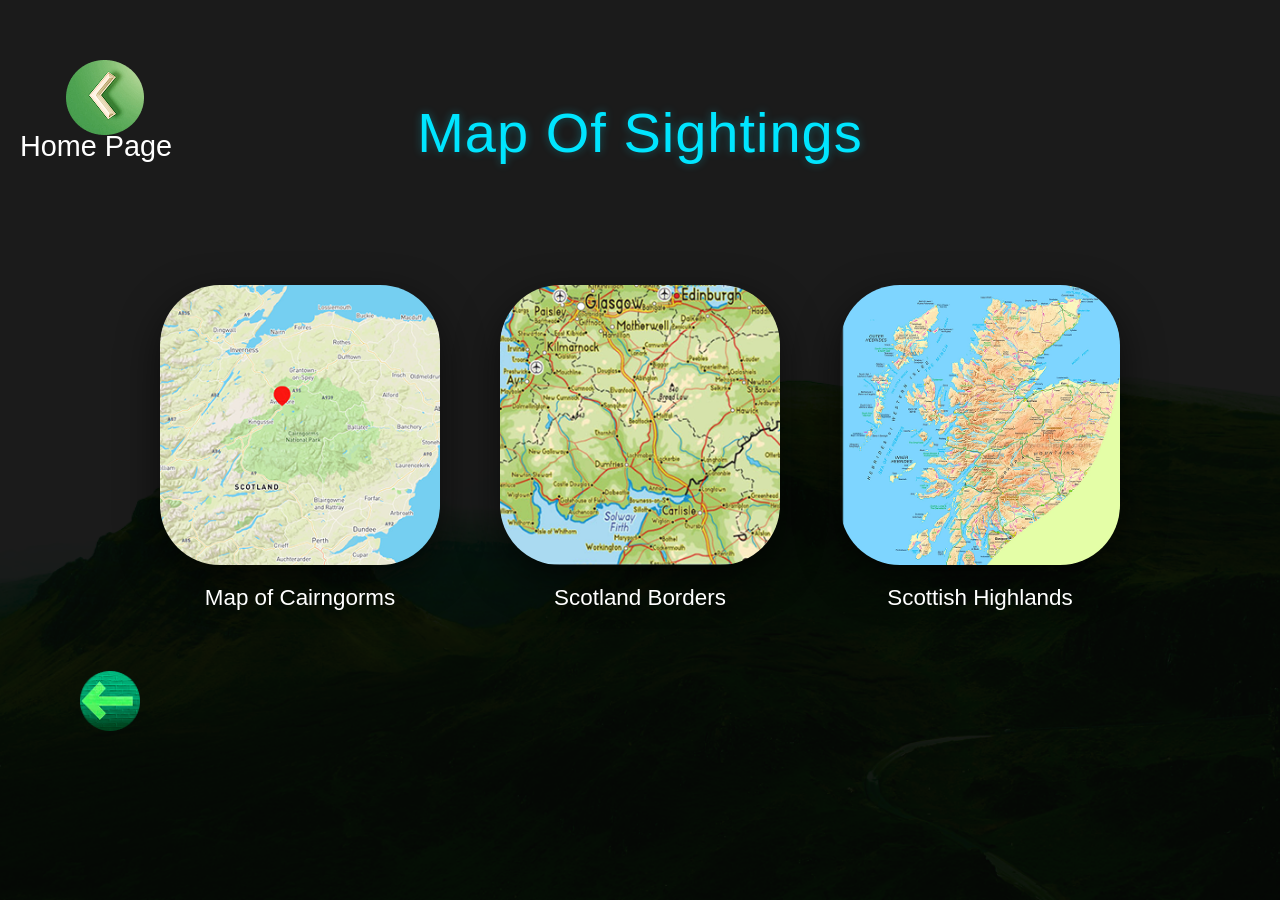
==== map-detail.html @ 18d1e909 "feat: add detailed map page and update navigation link - Replace link from map-view.html to new map-" ====
<!DOCTYPE html>
<html lang="en">
<head>
    <meta charset="UTF-8">
    <meta name="viewport" content="width=device-width, initial-scale=1.0">
    <title>Map Of Sightings - Scottish Mammal Observations</title>
    <link rel="stylesheet" href="styles.css">
</head>
<body class="sightings-page">
    <div class="overlay"></div>
    <main class="sightings-container">
        <header class="sightings-header">
            <a href="index.html" class="home-link-top">
                <div class="back-arrow">
                    <img src="images/homepage arrow.png" alt="Home">
                </div>
                <span>Home Page</span>
            </a>
            <h1>Map Of Sightings</h1>
        </header>

        <section class="maps-grid">
            <div class="map-item">
                <div class="map-container">
                    <img src="images/sightings/Map of Cairngorms.png" alt="Map of Cairngorms">
                </div>
                <span class="map-label">Map of Cairngorms</span>
            </div>

            <div class="map-item">
                <div class="map-container">
                    <img src="images/sightings/Scotland Borders.png" alt="Scotland Borders">
                </div>
                <span class="map-label">Scotland Borders</span>
            </div>

            <div class="map-item">
                <div class="map-container">
                    <img src="images/sightings/Scottish Highlands.png" alt="Scottish Highlands">
                </div>
                <span class="map-label">Scottish Highlands</span>
            </div>
        </section>

        <div class="bottom-controls">
            <a href="map-view.html" class="bottom-back-btn">
                <img src="images/left.png" alt="Back">
            </a>
        </div>
    </main>
</body>
</html>
---- styles.css ----
:root {
    --primary-cyan: #00E5FF;
    --accent-pink: #F28C8C;
    --text-white: #FFFFFF;
    --overlay-color: rgba(0, 15, 15, 0.7); /* Slightly teal tinted dark overlay */
    --font-family: -apple-system, BlinkMacSystemFont, "Segoe UI", Roboto, Helvetica, Arial, sans-serif;
}

* {
    margin: 0;
    padding: 0;
    box-sizing: border-box;
}

body {
    font-family: var(--font-family);
    min-height: 100vh;
    display: flex;
    justify-content: center;
    align-items: flex-start;
    color: var(--text-white);
    overflow-x: hidden;
    background: #000; /* Fallback */
}

.home-page, .species-page, .map-view-page, .sightings-page, .search-page {
    background: url('images/background-img.png') no-repeat center center fixed;
    background-size: cover;
    position: relative;
}

/* Search Page Styles */
.search-container {
    width: 100%;
    max-width: 1200px;
    padding: 60px 20px;
    margin: 0 auto;
    display: flex;
    flex-direction: column;
    align-items: center;
}

.search-container h1 {
    font-size: 3rem;
    font-weight: 300;
    margin-bottom: 80px;
    color: var(--text-white);
}

.search-form {
    width: 100%;
    max-width: 900px;
    display: flex;
    flex-direction: column;
    gap: 40px;
    margin-bottom: 80px;
}

.form-group {
    display: grid;
    grid-template-columns: 300px 1fr;
    align-items: center;
    gap: 20px;
}

.form-group label {
    font-size: 1.8rem;
    font-weight: 300;
    color: var(--text-white);
    text-align: right;
}

.form-group input, 
.form-group textarea {
    width: 100%;
    background: #D9D9D9;
    border: none;
    padding: 15px;
    font-size: 1.2rem;
    color: #000;
    outline: none;
}

.form-group textarea {
    height: 120px;
    resize: none;
}

/* Mobile Responsive Search */
@media (max-width: 768px) {
    .form-group {
        grid-template-columns: 1fr;
        gap: 10px;
    }

    .form-group label {
        text-align: left;
        font-size: 1.4rem;
    }

    .search-container h1 {
        font-size: 2.2rem;
        margin-bottom: 40px;
    }

    .search-form {
        gap: 25px;
    }
}

/* Sightings Page Specific Styles */
.sightings-container {
    max-width: 1400px;
    padding: 60px 20px;
    display: flex;
    flex-direction: column;
    align-items: center;
}

.sightings-container h1 {
    font-size: 3.5rem;
    font-weight: 300;
    margin-bottom: 80px;
}

.sighting-grid {
    display: flex;
    justify-content: center;
    gap: 40px;
    width: 100%;
    margin-bottom: 100px;
}

.sighting-card {
    display: flex;
    flex-direction: column;
    align-items: center;
    gap: 15px;
}

.sighting-card .animal-name-top {
    font-size: 1.5rem;
    font-weight: 300;
    color: var(--text-white);
}

.sighting-card .location-name-bottom {
    font-size: 1.5rem;
    font-weight: 300;
    color: var(--text-white);
}

.sighting-image-container {
    width: 220px;
    height: 380px;
    overflow: hidden;
    box-shadow: 0 15px 40px rgba(0, 0, 0, 0.6);
}

.sighting-image-container img {
    width: 100%;
    height: 100%;
    object-fit: cover;
}

.page-nav-controls {
    display: flex;
    justify-content: space-between;
    width: 100%;
    max-width: 1200px;
    padding: 0 40px;
}

.page-nav-btn {
    width: 80px;
    height: 60px;
    cursor: pointer;
    transition: transform 0.2s ease;
}

.page-nav-btn:hover {
    transform: scale(1.1);
}

.page-nav-btn img {
    width: 100%;
    height: 100%;
}

/* Responsive Scaling for Sightings */
@media (max-width: 1100px) {
    .sighting-grid {
        gap: 20px;
    }
    
    .sighting-image-container {
        width: 180px;
        height: 320px;
    }
}

@media (max-width: 768px) {
    .sighting-grid {
        flex-wrap: wrap;
        gap: 30px;
    }

    .sighting-image-container {
        width: 160px;
        height: 280px;
    }
}

@media (max-width: 480px) {
    .sightings-container h1 {
        font-size: 2.5rem;
        margin-bottom: 40px;
    }

    .sighting-grid {
        flex-direction: column;
        align-items: center;
        gap: 40px;
    }

    .sighting-image-container {
        width: 240px;
        height: 400px;
    }

    .page-nav-controls {
        padding: 0 20px;
    }

    .page-nav-btn {
        width: 60px;
        height: 45px;
    }
}

/* Dark effect removed as requested */
.overlay {
    display: none;
}

/* Detail View Styles */
.detail-view {
    max-width: 1000px;
    padding: 80px 20px;
}

.detail-header {
    text-align: left;
    margin-bottom: 60px;
}

.detail-header h1 {
    margin-top: 20px;
    margin-bottom: 0;
}

.back-link {
    display: inline-flex;
    align-items: center;
    gap: 10px;
    color: var(--primary-cyan);
    text-decoration: none;
    font-size: 1.1rem;
    transition: transform 0.2s ease;
}

.back-link:hover {
    transform: translateX(-5px);
}

.species-content {
    display: grid;
    grid-template-columns: 1fr 1fr;
    gap: 60px;
    align-items: start;
    text-align: left;
}

.species-image-large {
    width: 100%;
    border-radius: 40px;
    overflow: hidden;
    box-shadow: 0 20px 50px rgba(0, 0, 0, 0.8);
}

.species-image-large img {
    width: 100%;
    display: block;
}

.species-info {
    display: flex;
    flex-direction: column;
    gap: 25px;
}

.info-label {
    color: var(--primary-cyan);
    font-size: 1.5rem;
    font-weight: 400;
}

.species-info p {
    font-size: 1.1rem;
    line-height: 1.6;
    color: rgba(255, 255, 255, 0.85);
}

.species-meta {
    display: flex;
    gap: 40px;
    margin-top: 20px;
    padding-top: 30px;
    border-top: 1px solid rgba(0, 229, 255, 0.2);
}

.meta-item {
    display: flex;
    flex-direction: column;
    gap: 5px;
}

.meta-label {
    color: var(--accent-pink);
    font-size: 0.9rem;
    text-transform: uppercase;
    letter-spacing: 1px;
}

.meta-value {
    font-size: 1.5rem;
    font-weight: 300;
}

/* Responsive Scaling for Detail View */
@media (max-width: 900px) {
    .species-content {
        grid-template-columns: 1fr;
        gap: 40px;
    }

    .detail-view {
        padding: 40px 20px;
    }
}

@media (max-width: 480px) {
    .detail-header h1 {
        font-size: 2.5rem;
    }

    .species-image-large {
        border-radius: 20px;
    }

    .info-label {
        font-size: 1.25rem;
    }

    .meta-value {
        font-size: 1.2rem;
    }
}

main {
    position: relative;
    z-index: 2;
    width: 100%;
    max-width: 1200px;
    padding: 100px 20px;
    text-align: center;
}

header h1 {
    color: var(--primary-cyan);
    font-size: 3.5rem;
    font-weight: 400;
    letter-spacing: 1px;
    margin-bottom: 120px;
    text-shadow: 0 0 10px rgba(0, 229, 255, 0.3);
}

.nav-grid {
    display: flex;
    justify-content: space-evenly;
    gap: 40px;
    padding: 0 60px;
}

.nav-item {
    text-decoration: none;
    display: flex;
    flex-direction: column;
    align-items: center;
    gap: 20px;
    transition: all 0.3s ease;
}

.nav-item:hover {
    transform: scale(1.05);
}

.nav-item:hover .image-container {
    box-shadow: 0 0 25px var(--primary-cyan);
}

.nav-label {
    color: var(--primary-cyan);
    font-size: 1.8rem;
    font-weight: 400;
}

/* Sightings Page Styles */
.sightings-page {
    text-align: center;
}

.sightings-header {
    width: 100%;
    max-width: 1400px;
    padding: 40px 60px;
    display: flex;
    flex-direction: column;
    align-items: center;
    position: relative;
}

.sightings-header h1 {
    font-size: 3.5rem;
    font-weight: 400;
    margin-bottom: 20px;
}

.maps-grid {
    display: flex;
    justify-content: center;
    gap: 60px;
    padding: 60px 20px;
    width: 100%;
}

.map-item {
    display: flex;
    flex-direction: column;
    align-items: center;
    gap: 20px;
}

.map-container {
    width: 280px;
    height: 280px;
    border-radius: 60px;
    overflow: hidden;
    box-shadow: 0 15px 40px rgba(0, 0, 0, 0.6);
    transition: transform 0.3s ease;
}

.map-item:hover .map-container {
    transform: scale(1.05);
}

.map-container img {
    width: 100%;
    height: 100%;
    object-fit: cover;
}

.map-label {
    font-size: 1.4rem;
    font-weight: 300;
    color: var(--text-white);
}

.bottom-controls {
    width: 100%;
    max-width: 1400px;
    padding: 0 60px 60px;
    text-align: left;
}

.bottom-back-btn {
    display: inline-block;
    width: 60px;
    height: 60px;
    transition: transform 0.2s ease;
}

.bottom-back-btn:hover {
    transform: scale(1.1);
}

.bottom-back-btn img {
    width: 100%;
    height: 100%;
}

/* Mobile Responsive Sightings */
@media (max-width: 480px) {
    .sightings-header {
        padding: 40px 20px;
    }

    .sightings-header h1 {
        font-size: 2.5rem;
    }

    .maps-grid {
        flex-direction: column;
        gap: 40px;
        padding: 20px;
    }

    .map-container {
        width: 220px;
        height: 220px;
        border-radius: 110px;
    }

    .map-label {
        font-size: 1.1rem;
    }

    .bottom-controls {
        padding: 20px;
    }

    .bottom-back-btn {
        width: 45px;
        height: 45px;
    }
}


/* Map View Styles */
.map-view-container {
    max-width: 1400px;
    padding: 60px 40px;
    margin: 0 auto;
    display: flex;
    flex-direction: column;
    align-items: center;
    text-align: center;
}

.map-view-header {
    width: 100%;
    display: flex;
    flex-direction: column;
    align-items: center;
    position: relative;
    margin-bottom: 60px;
}

.map-view-header h1 {
    font-size: 3.5rem;
    font-weight: 400;
    margin-bottom: 0;
    color: var(--primary-cyan);
    text-shadow: 0 0 10px rgba(0, 229, 255, 0.3);
}

.home-link-top {
    position: absolute;
    top: 0;
    left: 0;
    display: flex;
    flex-direction: column;
    align-items: center;
    gap: 10px;
    text-decoration: none;
    color: var(--text-white);
}

.home-link-top .back-arrow {
    width: 60px;
    height: 60px;
}

.home-link-top span {
    font-size: 1.8rem;
    font-weight: 300;
}

.large-map-display {
    width: 100%;
    max-width: 500px;
    border-radius: 60px;
    overflow: hidden;
    box-shadow: 0 20px 60px rgba(0, 0, 0, 0.7);
    margin-bottom: 40px;
}

.large-map-display img {
    width: 100%;
    display: block;
    object-fit: cover;
}

.map-nav-controls {
    display: flex;
    align-items: center;
    justify-content: center;
    gap: 150px;
    width: 100%;
    margin-bottom: 60px;
}

.nav-arrow {
    width: 50px;
    height: 50px;
    cursor: pointer;
    transition: transform 0.2s ease;
}

.nav-arrow:hover {
    transform: scale(1.1);
}

.nav-arrow img {
    width: 100%;
    height: 100%;
}

.bottom-back-btn {
    align-self: flex-start;
    width: 60px;
    height: 60px;
    transition: transform 0.2s ease;
}

.bottom-back-btn:hover {
    transform: scale(1.1);
}

.bottom-back-btn img {
    width: 100%;
    height: 100%;
}

/* Mobile Responsive Map View */
@media (max-width: 768px) {
    .map-view-container {
        padding: 40px 20px;
    }

    .map-view-header h1 {
        font-size: 2.5rem;
    }

    .home-link-top {
        position: static;
        margin-bottom: 40px;
        align-self: flex-start;
    }

    .home-link-top .back-arrow {
        width: 45px;
        height: 45px;
    }

    .home-link-top span {
        font-size: 1.2rem;
    }

    .large-map-display {
        max-width: 320px;
        border-radius: 40px;
    }

    .map-nav-controls {
        gap: 60px;
    }

    .bottom-back-btn {
        width: 45px;
        height: 45px;
    }
}


.image-container {
    width: 220px;
    height: 220px;
    border-radius: 40px;
    overflow: hidden;
    box-shadow: 0 15px 40px rgba(0, 0, 0, 0.8);
    border: 2px solid transparent;
    transition: all 0.3s ease;
}

.image-container img {
    width: 100%;
    height: 100%;
    object-fit: cover;
}

.animal-name {
    color: var(--accent-pink);
    font-size: 1.4rem;
    font-weight: 400;
}

/* Responsive Labels */
.mobile-label {
    display: none;
}

/* Tablet / Desktop scaling */
@media (max-width: 1200px) {
    header h1 {
        font-size: 2.8rem;
    }

    .nav-grid {
        gap: 20px;
        padding: 0 20px;
    }
    
    .image-container {
        width: 180px;
        height: 180px;
    }

    .nav-label {
        font-size: 1.4rem;
    }

    .animal-name {
        font-size: 1.1rem;
    }
}

/* Mobile Design Matching */
@media (max-width: 480px) {
    main {
        padding: 60px 10px;
    }

    header h1 {
        font-size: 1.75rem;
        margin-bottom: 80px;
    }

    .nav-grid {
        display: flex;
        flex-direction: row;
        justify-content: center;
        gap: 8px;
        padding: 0 5px;
    }

    .nav-item {
        gap: 10px;
    }

    .nav-label {
        font-size: 0.95rem;
    }

    .desktop-label {
        display: none;
    }

    .mobile-label {
        display: block;
    }

    .image-container {
        width: 85px;
        height: 85px;
        border-radius: 18px;
        box-shadow: 0 5px 15px rgba(0, 0, 0, 0.6);
    }

    .animal-name {
        font-size: 0.8rem;
        max-width: 85px;
        line-height: 1.2;
    }
}
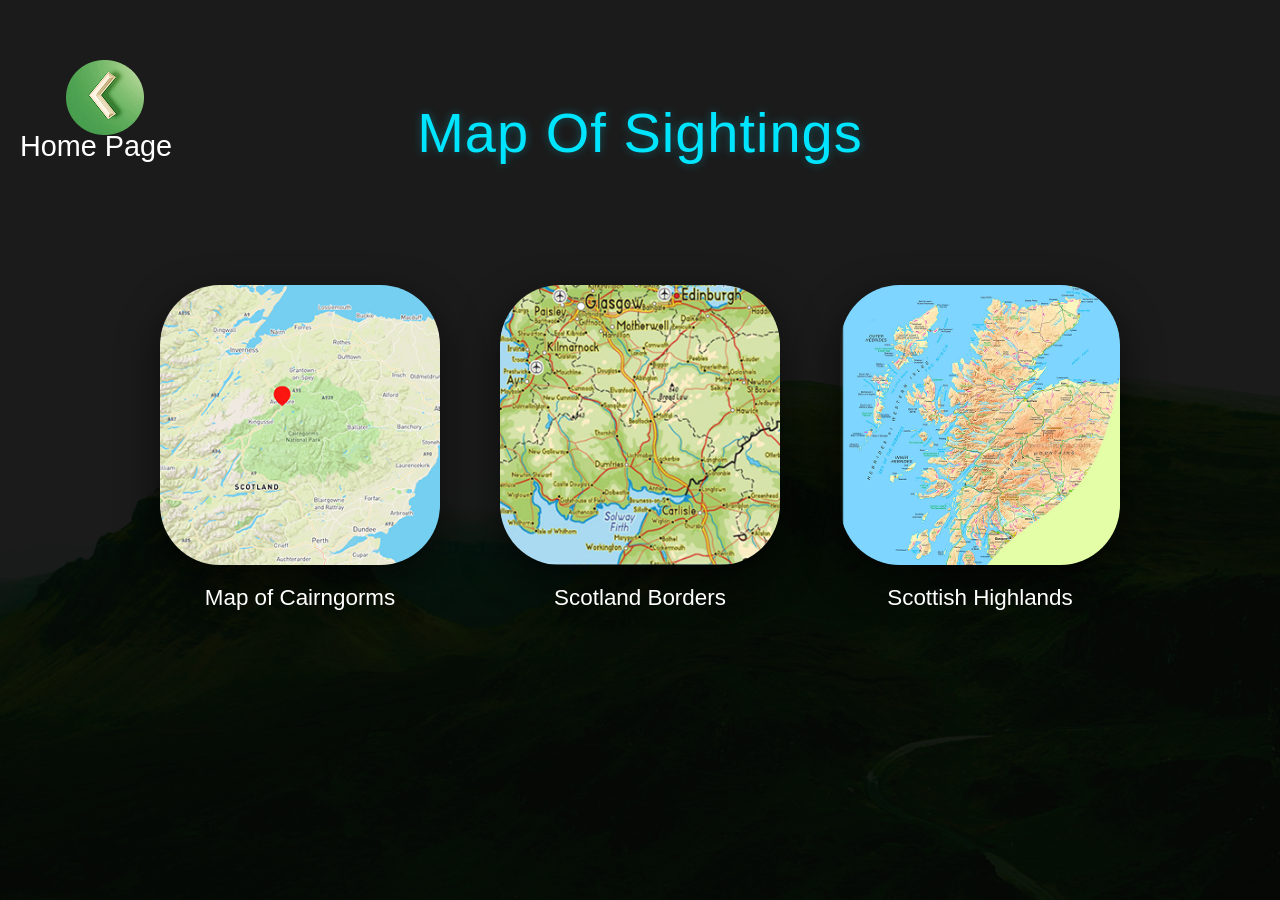
==== commit ade6df6a: "style: refactor html structure and css for maintainability - Add descriptive comments to all HTML fi" ====
--- a/map-detail.html
+++ b/map-detail.html
@@ -1,25 +1,40 @@
+<!-- 
+  File: map-detail.html
+  Purpose: Detailed map view page for sightings.
+  Functionality: Displays three circular maps of specific Scottish regions:
+    - Map of Cairngorms
+    - Scotland Borders
+    - Scottish Highlands
+  Includes navigation back to the main map view and the home page.
+-->
 <!DOCTYPE html>
 <html lang="en">
 <head>
     <meta charset="UTF-8">
     <meta name="viewport" content="width=device-width, initial-scale=1.0">
     <title>Map Of Sightings - Scottish Mammal Observations</title>
+    <!-- Links to the shared external CSS -->
     <link rel="stylesheet" href="styles.css">
 </head>
 <body class="sightings-page">
+    <!-- Overlay placeholder for background effects -->
     <div class="overlay"></div>
     <main class="sightings-container">
+        <!-- Top Navigation: Link back to Home Page -->
         <header class="sightings-header">
             <a href="index.html" class="home-link-top">
                 <div class="back-arrow">
                     <img src="images/homepage arrow.png" alt="Home">
                 </div>
+                <!-- Label hidden on desktop via CSS, visible on mobile -->
                 <span>Home Page</span>
             </a>
             <h1>Map Of Sightings</h1>
         </header>
 
+        <!-- Regional Maps Grid: Each item contains a map image and a descriptive label -->
         <section class="maps-grid">
+            <!-- Cairngorms Region -->
             <div class="map-item">
                 <div class="map-container">
                     <img src="images/sightings/Map of Cairngorms.png" alt="Map of Cairngorms">
@@ -27,6 +42,7 @@
                 <span class="map-label">Map of Cairngorms</span>
             </div>
 
+            <!-- Scotland Borders Region -->
             <div class="map-item">
                 <div class="map-container">
                     <img src="images/sightings/Scotland Borders.png" alt="Scotland Borders">
@@ -34,6 +50,7 @@
                 <span class="map-label">Scotland Borders</span>
             </div>
 
+            <!-- Scottish Highlands Region -->
             <div class="map-item">
                 <div class="map-container">
                     <img src="images/sightings/Scottish Highlands.png" alt="Scottish Highlands">
@@ -42,11 +59,6 @@
             </div>
         </section>
 
-        <div class="bottom-controls">
-            <a href="map-view.html" class="bottom-back-btn">
-                <img src="images/left.png" alt="Back">
-            </a>
-        </div>
     </main>
 </body>
 </html>
--- a/styles.css
+++ b/styles.css
@@ -1,3 +1,17 @@
+/**
+ * File: styles.css
+ * Purpose: Central stylesheet for the Scottish Mammal Observations project.
+ * Architecture:
+ * - Uses CSS Variables for theme colors and typography.
+ * - Employs a combination of Flexbox and Grid for responsive layouts.
+ * - Implements mobile-first and desktop-first media queries to match pixel-perfect designs.
+ * - Handles distinct page themes (Home, Species, Map, Sightings, Search).
+ */
+
+/* ==========================================================================
+   Variables & Base Reset
+   ========================================================================== */
+
 :root {
     --primary-cyan: #00E5FF;
     --accent-pink: #F28C8C;
@@ -20,8 +34,12 @@
     align-items: flex-start;
     color: var(--text-white);
     overflow-x: hidden;
-    background: #000; /* Fallback */
-}
+    background: #000; /* Fallback background color */
+}
+
+/* ==========================================================================
+   Global Background & Overlay
+   ========================================================================== */
 
 .home-page, .species-page, .map-view-page, .sightings-page, .search-page {
     background: url('images/background-img.png') no-repeat center center fixed;
@@ -29,343 +47,21 @@
     position: relative;
 }
 
-/* Search Page Styles */
-.search-container {
-    width: 100%;
-    max-width: 1200px;
-    padding: 60px 20px;
-    margin: 0 auto;
-    display: flex;
-    flex-direction: column;
-    align-items: center;
-}
-
-.search-container h1 {
-    font-size: 3rem;
-    font-weight: 300;
-    margin-bottom: 80px;
-    color: var(--text-white);
-}
-
-.search-form {
-    width: 100%;
-    max-width: 900px;
-    display: flex;
-    flex-direction: column;
-    gap: 40px;
-    margin-bottom: 80px;
-}
-
-.form-group {
-    display: grid;
-    grid-template-columns: 300px 1fr;
-    align-items: center;
-    gap: 20px;
-}
-
-.form-group label {
-    font-size: 1.8rem;
-    font-weight: 300;
-    color: var(--text-white);
-    text-align: right;
-}
-
-.form-group input, 
-.form-group textarea {
-    width: 100%;
-    background: #D9D9D9;
-    border: none;
-    padding: 15px;
-    font-size: 1.2rem;
-    color: #000;
-    outline: none;
-}
-
-.form-group textarea {
-    height: 120px;
-    resize: none;
-}
-
-/* Mobile Responsive Search */
-@media (max-width: 768px) {
-    .form-group {
-        grid-template-columns: 1fr;
-        gap: 10px;
-    }
-
-    .form-group label {
-        text-align: left;
-        font-size: 1.4rem;
-    }
-
-    .search-container h1 {
-        font-size: 2.2rem;
-        margin-bottom: 40px;
-    }
-
-    .search-form {
-        gap: 25px;
-    }
-}
-
-/* Sightings Page Specific Styles */
-.sightings-container {
-    max-width: 1400px;
-    padding: 60px 20px;
-    display: flex;
-    flex-direction: column;
-    align-items: center;
-}
-
-.sightings-container h1 {
-    font-size: 3.5rem;
-    font-weight: 300;
-    margin-bottom: 80px;
-}
-
-.sighting-grid {
-    display: flex;
-    justify-content: center;
-    gap: 40px;
-    width: 100%;
-    margin-bottom: 100px;
-}
-
-.sighting-card {
-    display: flex;
-    flex-direction: column;
-    align-items: center;
-    gap: 15px;
-}
-
-.sighting-card .animal-name-top {
-    font-size: 1.5rem;
-    font-weight: 300;
-    color: var(--text-white);
-}
-
-.sighting-card .location-name-bottom {
-    font-size: 1.5rem;
-    font-weight: 300;
-    color: var(--text-white);
-}
-
-.sighting-image-container {
-    width: 220px;
-    height: 380px;
-    overflow: hidden;
-    box-shadow: 0 15px 40px rgba(0, 0, 0, 0.6);
-}
-
-.sighting-image-container img {
-    width: 100%;
-    height: 100%;
-    object-fit: cover;
-}
-
-.page-nav-controls {
-    display: flex;
-    justify-content: space-between;
-    width: 100%;
-    max-width: 1200px;
-    padding: 0 40px;
-}
-
-.page-nav-btn {
-    width: 80px;
-    height: 60px;
-    cursor: pointer;
-    transition: transform 0.2s ease;
-}
-
-.page-nav-btn:hover {
-    transform: scale(1.1);
-}
-
-.page-nav-btn img {
-    width: 100%;
-    height: 100%;
-}
-
-/* Responsive Scaling for Sightings */
-@media (max-width: 1100px) {
-    .sighting-grid {
-        gap: 20px;
-    }
-    
-    .sighting-image-container {
-        width: 180px;
-        height: 320px;
-    }
-}
-
-@media (max-width: 768px) {
-    .sighting-grid {
-        flex-wrap: wrap;
-        gap: 30px;
-    }
-
-    .sighting-image-container {
-        width: 160px;
-        height: 280px;
-    }
-}
-
+/* Specific background for mobile devices to ensure better composition */
 @media (max-width: 480px) {
-    .sightings-container h1 {
-        font-size: 2.5rem;
-        margin-bottom: 40px;
-    }
-
-    .sighting-grid {
-        flex-direction: column;
-        align-items: center;
-        gap: 40px;
-    }
-
-    .sighting-image-container {
-        width: 240px;
-        height: 400px;
-    }
-
-    .page-nav-controls {
-        padding: 0 20px;
-    }
-
-    .page-nav-btn {
-        width: 60px;
-        height: 45px;
-    }
-}
-
-/* Dark effect removed as requested */
+    .home-page, .species-page, .map-view-page, .sightings-page, .search-page {
+        background-image: url('images/mobile-bg.png');
+    }
+}
+
+/* Hidden by default, can be toggled for dark mode or specific page effects */
 .overlay {
     display: none;
 }
 
-/* Detail View Styles */
-.detail-view {
-    max-width: 1000px;
-    padding: 80px 20px;
-}
-
-.detail-header {
-    text-align: left;
-    margin-bottom: 60px;
-}
-
-.detail-header h1 {
-    margin-top: 20px;
-    margin-bottom: 0;
-}
-
-.back-link {
-    display: inline-flex;
-    align-items: center;
-    gap: 10px;
-    color: var(--primary-cyan);
-    text-decoration: none;
-    font-size: 1.1rem;
-    transition: transform 0.2s ease;
-}
-
-.back-link:hover {
-    transform: translateX(-5px);
-}
-
-.species-content {
-    display: grid;
-    grid-template-columns: 1fr 1fr;
-    gap: 60px;
-    align-items: start;
-    text-align: left;
-}
-
-.species-image-large {
-    width: 100%;
-    border-radius: 40px;
-    overflow: hidden;
-    box-shadow: 0 20px 50px rgba(0, 0, 0, 0.8);
-}
-
-.species-image-large img {
-    width: 100%;
-    display: block;
-}
-
-.species-info {
-    display: flex;
-    flex-direction: column;
-    gap: 25px;
-}
-
-.info-label {
-    color: var(--primary-cyan);
-    font-size: 1.5rem;
-    font-weight: 400;
-}
-
-.species-info p {
-    font-size: 1.1rem;
-    line-height: 1.6;
-    color: rgba(255, 255, 255, 0.85);
-}
-
-.species-meta {
-    display: flex;
-    gap: 40px;
-    margin-top: 20px;
-    padding-top: 30px;
-    border-top: 1px solid rgba(0, 229, 255, 0.2);
-}
-
-.meta-item {
-    display: flex;
-    flex-direction: column;
-    gap: 5px;
-}
-
-.meta-label {
-    color: var(--accent-pink);
-    font-size: 0.9rem;
-    text-transform: uppercase;
-    letter-spacing: 1px;
-}
-
-.meta-value {
-    font-size: 1.5rem;
-    font-weight: 300;
-}
-
-/* Responsive Scaling for Detail View */
-@media (max-width: 900px) {
-    .species-content {
-        grid-template-columns: 1fr;
-        gap: 40px;
-    }
-
-    .detail-view {
-        padding: 40px 20px;
-    }
-}
-
-@media (max-width: 480px) {
-    .detail-header h1 {
-        font-size: 2.5rem;
-    }
-
-    .species-image-large {
-        border-radius: 20px;
-    }
-
-    .info-label {
-        font-size: 1.25rem;
-    }
-
-    .meta-value {
-        font-size: 1.2rem;
-    }
-}
+/* ==========================================================================
+   Layout - Main Container
+   ========================================================================== */
 
 main {
     position: relative;
@@ -375,6 +71,10 @@
     padding: 100px 20px;
     text-align: center;
 }
+
+/* ==========================================================================
+   Home Page Components
+   ========================================================================== */
 
 header h1 {
     color: var(--primary-cyan);
@@ -390,6 +90,7 @@
     justify-content: space-evenly;
     gap: 40px;
     padding: 0 60px;
+    margin-top: 50px;
 }
 
 .nav-item {
@@ -397,291 +98,32 @@
     display: flex;
     flex-direction: column;
     align-items: center;
-    gap: 20px;
     transition: all 0.3s ease;
+    padding: 10px 20px;
+    border-radius: 10px;
 }
 
 .nav-item:hover {
-    transform: scale(1.05);
-}
-
-.nav-item:hover .image-container {
-    box-shadow: 0 0 25px var(--primary-cyan);
+    transform: translateY(-5px);
+    background: rgba(0, 229, 255, 0.1);
+}
+
+.nav-item:active {
+    transform: scale(0.95);
 }
 
 .nav-label {
     color: var(--primary-cyan);
-    font-size: 1.8rem;
+    font-size: 2.2rem;
     font-weight: 400;
-}
-
-/* Sightings Page Styles */
-.sightings-page {
-    text-align: center;
-}
-
-.sightings-header {
-    width: 100%;
-    max-width: 1400px;
-    padding: 40px 60px;
-    display: flex;
-    flex-direction: column;
-    align-items: center;
-    position: relative;
-}
-
-.sightings-header h1 {
-    font-size: 3.5rem;
-    font-weight: 400;
-    margin-bottom: 20px;
-}
-
-.maps-grid {
-    display: flex;
-    justify-content: center;
-    gap: 60px;
-    padding: 60px 20px;
-    width: 100%;
-}
-
-.map-item {
-    display: flex;
-    flex-direction: column;
-    align-items: center;
-    gap: 20px;
-}
-
-.map-container {
-    width: 280px;
-    height: 280px;
-    border-radius: 60px;
-    overflow: hidden;
-    box-shadow: 0 15px 40px rgba(0, 0, 0, 0.6);
-    transition: transform 0.3s ease;
-}
-
-.map-item:hover .map-container {
-    transform: scale(1.05);
-}
-
-.map-container img {
-    width: 100%;
-    height: 100%;
-    object-fit: cover;
-}
-
-.map-label {
-    font-size: 1.4rem;
-    font-weight: 300;
-    color: var(--text-white);
-}
-
-.bottom-controls {
-    width: 100%;
-    max-width: 1400px;
-    padding: 0 60px 60px;
-    text-align: left;
-}
-
-.bottom-back-btn {
-    display: inline-block;
-    width: 60px;
-    height: 60px;
-    transition: transform 0.2s ease;
-}
-
-.bottom-back-btn:hover {
-    transform: scale(1.1);
-}
-
-.bottom-back-btn img {
-    width: 100%;
-    height: 100%;
-}
-
-/* Mobile Responsive Sightings */
-@media (max-width: 480px) {
-    .sightings-header {
-        padding: 40px 20px;
-    }
-
-    .sightings-header h1 {
-        font-size: 2.5rem;
-    }
-
-    .maps-grid {
-        flex-direction: column;
-        gap: 40px;
-        padding: 20px;
-    }
-
-    .map-container {
-        width: 220px;
-        height: 220px;
-        border-radius: 110px;
-    }
-
-    .map-label {
-        font-size: 1.1rem;
-    }
-
-    .bottom-controls {
-        padding: 20px;
-    }
-
-    .bottom-back-btn {
-        width: 45px;
-        height: 45px;
-    }
-}
-
-
-/* Map View Styles */
-.map-view-container {
-    max-width: 1400px;
-    padding: 60px 40px;
-    margin: 0 auto;
-    display: flex;
-    flex-direction: column;
-    align-items: center;
-    text-align: center;
-}
-
-.map-view-header {
-    width: 100%;
-    display: flex;
-    flex-direction: column;
-    align-items: center;
-    position: relative;
-    margin-bottom: 60px;
-}
-
-.map-view-header h1 {
-    font-size: 3.5rem;
-    font-weight: 400;
-    margin-bottom: 0;
-    color: var(--primary-cyan);
-    text-shadow: 0 0 10px rgba(0, 229, 255, 0.3);
-}
-
-.home-link-top {
-    position: absolute;
-    top: 0;
-    left: 0;
-    display: flex;
-    flex-direction: column;
-    align-items: center;
-    gap: 10px;
-    text-decoration: none;
-    color: var(--text-white);
-}
-
-.home-link-top .back-arrow {
-    width: 60px;
-    height: 60px;
-}
-
-.home-link-top span {
-    font-size: 1.8rem;
-    font-weight: 300;
-}
-
-.large-map-display {
-    width: 100%;
-    max-width: 500px;
-    border-radius: 60px;
-    overflow: hidden;
-    box-shadow: 0 20px 60px rgba(0, 0, 0, 0.7);
-    margin-bottom: 40px;
-}
-
-.large-map-display img {
-    width: 100%;
-    display: block;
-    object-fit: cover;
-}
-
-.map-nav-controls {
-    display: flex;
-    align-items: center;
-    justify-content: center;
-    gap: 150px;
-    width: 100%;
-    margin-bottom: 60px;
-}
-
-.nav-arrow {
-    width: 50px;
-    height: 50px;
-    cursor: pointer;
-    transition: transform 0.2s ease;
-}
-
-.nav-arrow:hover {
-    transform: scale(1.1);
-}
-
-.nav-arrow img {
-    width: 100%;
-    height: 100%;
-}
-
-.bottom-back-btn {
-    align-self: flex-start;
-    width: 60px;
-    height: 60px;
-    transition: transform 0.2s ease;
-}
-
-.bottom-back-btn:hover {
-    transform: scale(1.1);
-}
-
-.bottom-back-btn img {
-    width: 100%;
-    height: 100%;
-}
-
-/* Mobile Responsive Map View */
-@media (max-width: 768px) {
-    .map-view-container {
-        padding: 40px 20px;
-    }
-
-    .map-view-header h1 {
-        font-size: 2.5rem;
-    }
-
-    .home-link-top {
-        position: static;
-        margin-bottom: 40px;
-        align-self: flex-start;
-    }
-
-    .home-link-top .back-arrow {
-        width: 45px;
-        height: 45px;
-    }
-
-    .home-link-top span {
-        font-size: 1.2rem;
-    }
-
-    .large-map-display {
-        max-width: 320px;
-        border-radius: 40px;
-    }
-
-    .map-nav-controls {
-        gap: 60px;
-    }
-
-    .bottom-back-btn {
-        width: 45px;
-        height: 45px;
-    }
-}
-
+    text-shadow: 0 0 5px rgba(0, 229, 255, 0.2);
+    transition: all 0.3s ease;
+}
+
+.nav-item:hover .nav-label {
+    text-shadow: 0 0 15px var(--primary-cyan);
+    color: #fff;
+}
 
 .image-container {
     width: 220px;
@@ -705,12 +147,379 @@
     font-weight: 400;
 }
 
-/* Responsive Labels */
-.mobile-label {
-    display: none;
-}
-
-/* Tablet / Desktop scaling */
+/* ==========================================================================
+   Search / Form Page Styles
+   ========================================================================== */
+
+.search-container {
+    width: 100%;
+    max-width: 1200px;
+    padding: 60px 20px;
+    margin: 0 auto;
+    display: flex;
+    flex-direction: column;
+    align-items: center;
+}
+
+.search-container h1 {
+    font-size: 3rem;
+    font-weight: 300;
+    margin-bottom: 80px;
+    color: var(--text-white);
+}
+
+.search-form {
+    width: 100%;
+    max-width: 900px;
+    display: flex;
+    flex-direction: column;
+    gap: 40px;
+    margin-bottom: 80px;
+}
+
+/* Two-column layout for labels and inputs on desktop */
+.form-group {
+    display: grid;
+    grid-template-columns: 300px 1fr;
+    align-items: center;
+    gap: 20px;
+}
+
+.form-group label {
+    font-size: 1.8rem;
+    font-weight: 300;
+    color: var(--text-white);
+    text-align: right;
+}
+
+.form-group input, 
+.form-group textarea {
+    width: 100%;
+    background: #D9D9D9; /* Light grey input background per design */
+    border: none;
+    padding: 15px;
+    font-size: 1.2rem;
+    color: #000;
+    outline: none;
+}
+
+.form-group textarea {
+    height: 120px;
+    resize: none;
+}
+
+/* ==========================================================================
+   Sightings Gallery Styles
+   ========================================================================== */
+
+.sightings-container {
+    max-width: 1400px;
+    padding: 60px 20px;
+    display: flex;
+    flex-direction: column;
+    align-items: center;
+}
+
+.sightings-container h1 {
+    font-size: 3.5rem;
+    font-weight: 300;
+    margin-bottom: 80px;
+}
+
+.sighting-grid {
+    display: flex;
+    justify-content: center;
+    gap: 40px;
+    width: 100%;
+    margin-bottom: 100px;
+}
+
+.sighting-card {
+    display: flex;
+    flex-direction: column;
+    align-items: center;
+    gap: 15px;
+}
+
+.sighting-card .animal-name-top,
+.sighting-card .location-name-bottom {
+    font-size: 1.5rem;
+    font-weight: 300;
+    color: var(--text-white);
+}
+
+.sighting-image-container {
+    width: 220px;
+    height: 380px;
+    overflow: hidden;
+    box-shadow: 0 15px 40px rgba(0, 0, 0, 0.6);
+}
+
+.sighting-image-container img {
+    width: 100%;
+    height: 100%;
+    object-fit: cover;
+}
+
+/* ==========================================================================
+   Page Navigation Controls
+   ========================================================================== */
+
+.page-nav-controls {
+    display: flex;
+    justify-content: space-between;
+    width: 100%;
+    max-width: 1200px;
+    padding: 0 40px;
+}
+
+.page-nav-btn {
+    width: 80px;
+    height: 60px;
+    cursor: pointer;
+    transition: transform 0.2s ease;
+}
+
+.page-nav-btn:hover {
+    transform: scale(1.1);
+}
+
+.page-nav-btn img {
+    width: 100%;
+    height: 100%;
+}
+
+/* ==========================================================================
+   Species Detail View Styles
+   ========================================================================== */
+
+.detail-view {
+    max-width: 1000px;
+    padding: 80px 20px;
+}
+
+.detail-header {
+    text-align: left;
+    margin-bottom: 60px;
+}
+
+.detail-header h1 {
+    margin-top: 20px;
+    margin-bottom: 0;
+}
+
+.back-link {
+    display: inline-flex;
+    align-items: center;
+    gap: 10px;
+    color: var(--primary-cyan);
+    text-decoration: none;
+    font-size: 1.1rem;
+    transition: transform 0.2s ease;
+}
+
+.back-link:hover {
+    transform: translateX(-5px);
+}
+
+.species-content {
+    display: grid;
+    grid-template-columns: 1fr 1fr;
+    gap: 60px;
+    align-items: start;
+    text-align: left;
+}
+
+.species-image-large {
+    width: 100%;
+    border-radius: 40px;
+    overflow: hidden;
+    box-shadow: 0 20px 50px rgba(0, 0, 0, 0.8);
+}
+
+.species-image-large img {
+    width: 100%;
+    display: block;
+}
+
+.species-info {
+    display: flex;
+    flex-direction: column;
+    gap: 25px;
+}
+
+.info-label {
+    color: var(--primary-cyan);
+    font-size: 1.5rem;
+    font-weight: 400;
+}
+
+.species-info p {
+    font-size: 1.1rem;
+    line-height: 1.6;
+    color: rgba(255, 255, 255, 0.85);
+}
+
+.species-meta {
+    display: flex;
+    gap: 40px;
+    margin-top: 20px;
+    padding-top: 30px;
+    border-top: 1px solid rgba(0, 229, 255, 0.2);
+}
+
+.meta-item {
+    display: flex;
+    flex-direction: column;
+    gap: 5px;
+}
+
+.meta-label {
+    color: var(--accent-pink);
+    font-size: 0.9rem;
+    text-transform: uppercase;
+    letter-spacing: 1px;
+}
+
+.meta-value {
+    font-size: 1.5rem;
+    font-weight: 300;
+}
+
+/* Map View Styles */
+.map-view-container {
+    max-width: 1400px;
+    padding: 60px 40px;
+    margin: 0 auto;
+    display: flex;
+    flex-direction: column;
+    align-items: center;
+    text-align: center;
+}
+
+.map-view-header {
+    width: 100%;
+    display: flex;
+    flex-direction: column;
+    align-items: center;
+    position: relative;
+    margin-bottom: 60px;
+}
+
+.map-view-header h1 {
+    font-size: 3.5rem;
+    font-weight: 400;
+    margin-bottom: 0;
+    color: var(--primary-cyan);
+    text-shadow: 0 0 10px rgba(0, 229, 255, 0.3);
+}
+
+.home-link-top {
+    position: absolute;
+    top: 0;
+    left: 0;
+    display: flex;
+    flex-direction: column;
+    align-items: center;
+    gap: 10px;
+    text-decoration: none;
+    color: var(--text-white);
+}
+
+.home-link-top .back-arrow {
+    width: 60px;
+    height: 60px;
+}
+
+.home-link-top span {
+    font-size: 1.8rem;
+    font-weight: 300;
+}
+
+.large-map-display {
+    width: 100%;
+    max-width: 500px;
+    border-radius: 60px;
+    overflow: hidden;
+    box-shadow: 0 20px 60px rgba(0, 0, 0, 0.7);
+    margin-bottom: 40px;
+}
+
+.large-map-display img {
+    width: 100%;
+    display: block;
+    object-fit: cover;
+}
+
+/* Regional Map Grid (Detailed View) */
+.sightings-header {
+    width: 100%;
+    max-width: 1400px;
+    padding: 40px 60px;
+    display: flex;
+    flex-direction: column;
+    align-items: center;
+    position: relative;
+}
+
+.sightings-header h1 {
+    font-size: 3.5rem;
+    font-weight: 400;
+    margin-bottom: 20px;
+}
+
+.maps-grid {
+    display: flex;
+    justify-content: center;
+    gap: 60px;
+    padding: 60px 20px;
+    width: 100%;
+}
+
+.map-item {
+    display: flex;
+    flex-direction: column;
+    align-items: center;
+    gap: 20px;
+}
+
+.map-container {
+    width: 280px;
+    height: 280px;
+    border-radius: 60px;
+    overflow: hidden;
+    box-shadow: 0 15px 40px rgba(0, 0, 0, 0.6);
+    transition: transform 0.3s ease;
+}
+
+.map-item:hover .map-container {
+    transform: scale(1.05);
+}
+
+.map-container img {
+    width: 100%;
+    height: 100%;
+    object-fit: cover;
+}
+
+.map-label {
+    font-size: 1.4rem;
+    font-weight: 300;
+    color: var(--text-white);
+}
+
+.bottom-controls {
+    width: 100%;
+    max-width: 1400px;
+    padding: 0 60px 60px;
+    text-align: left;
+}
+
+/* ==========================================================================
+   Global Responsive Media Queries
+   ========================================================================== */
+
+/* Tablet / Large Scaling */
 @media (max-width: 1200px) {
     header h1 {
         font-size: 2.8rem;
@@ -735,7 +544,94 @@
     }
 }
 
-/* Mobile Design Matching */
+/* Sighting Gallery Tablet Scaling */
+@media (max-width: 1100px) {
+    .sighting-grid {
+        gap: 20px;
+    }
+    
+    .sighting-image-container {
+        width: 180px;
+        height: 320px;
+    }
+}
+
+/* Species Detail Tablet Scaling */
+@media (max-width: 900px) {
+    .species-content {
+        grid-template-columns: 1fr;
+        gap: 40px;
+    }
+
+    .detail-view {
+        padding: 40px 20px;
+    }
+}
+
+/* Global Mobile / Tablet Breakpoint */
+@media (max-width: 768px) {
+    /* Form Scaling */
+    .form-group {
+        grid-template-columns: 1fr;
+        gap: 10px;
+    }
+
+    .form-group label {
+        text-align: left;
+        font-size: 1.4rem;
+    }
+
+    /* Sighting Gallery Wrapping */
+    .sighting-grid {
+        flex-wrap: wrap;
+        gap: 30px;
+    }
+
+    .sighting-image-container {
+        width: 160px;
+        height: 280px;
+    }
+
+    /* Map View Scaling */
+    .map-view-container {
+        padding: 40px 20px;
+    }
+
+    .map-view-header h1 {
+        font-size: 2.5rem;
+    }
+
+    .home-link-top {
+        position: static;
+        margin-bottom: 40px;
+        align-self: flex-start;
+    }
+
+    .home-link-top .back-arrow {
+        width: 45px;
+        height: 45px;
+    }
+
+    .home-link-top span {
+        font-size: 1.2rem;
+    }
+
+    .large-map-display {
+        max-width: 320px;
+        border-radius: 40px;
+    }
+
+    .map-nav-controls {
+        gap: 60px;
+    }
+
+    .bottom-back-btn {
+        width: 45px;
+        height: 45px;
+    }
+}
+
+/* Small Mobile Breakpoint (Pixel-Perfect Matching) */
 @media (max-width: 480px) {
     main {
         padding: 60px 10px;
@@ -746,6 +642,7 @@
         margin-bottom: 80px;
     }
 
+    /* Nav Grid Layout change for mobile */
     .nav-grid {
         display: flex;
         flex-direction: row;
@@ -759,28 +656,83 @@
     }
 
     .nav-label {
-        font-size: 0.95rem;
-    }
-
-    .desktop-label {
-        display: none;
-    }
-
-    .mobile-label {
-        display: block;
-    }
-
-    .image-container {
-        width: 85px;
-        height: 85px;
-        border-radius: 18px;
-        box-shadow: 0 5px 15px rgba(0, 0, 0, 0.6);
-    }
-
-    .animal-name {
-        font-size: 0.8rem;
-        max-width: 85px;
-        line-height: 1.2;
-    }
-}
-
+        font-size: 1.4rem;
+    }
+
+    /* Species Detail Mobile Adjustments */
+    .detail-header h1 {
+        font-size: 2.5rem;
+    }
+
+    .species-image-large {
+        border-radius: 20px;
+    }
+
+    .info-label {
+        font-size: 1.25rem;
+    }
+
+    .meta-value {
+        font-size: 1.2rem;
+    }
+
+    /* Sightings Mobile Adjustments */
+    .sightings-container h1 {
+        font-size: 2.5rem;
+        margin-bottom: 40px;
+    }
+
+    .sighting-grid {
+        flex-direction: column;
+        align-items: center;
+        gap: 40px;
+    }
+
+    .sighting-image-container {
+        width: 240px;
+        height: 400px;
+    }
+
+    .page-nav-controls {
+        padding: 0 20px;
+    }
+
+    .page-nav-btn {
+        width: 60px;
+        height: 45px;
+    }
+
+    /* Regional Map Mobile Adjustments */
+    .sightings-header {
+        padding: 40px 20px;
+    }
+
+    .sightings-header h1 {
+        font-size: 2.5rem;
+    }
+
+    .maps-grid {
+        flex-direction: column;
+        gap: 40px;
+        padding: 20px;
+    }
+
+    .map-container {
+        width: 220px;
+        height: 220px;
+        border-radius: 110px; /* Circular maps on mobile per design */
+    }
+
+    .map-label {
+        font-size: 1.1rem;
+    }
+
+    .bottom-controls {
+        padding: 20px;
+    }
+
+    .bottom-back-btn {
+        width: 45px;
+        height: 45px;
+    }
+}
